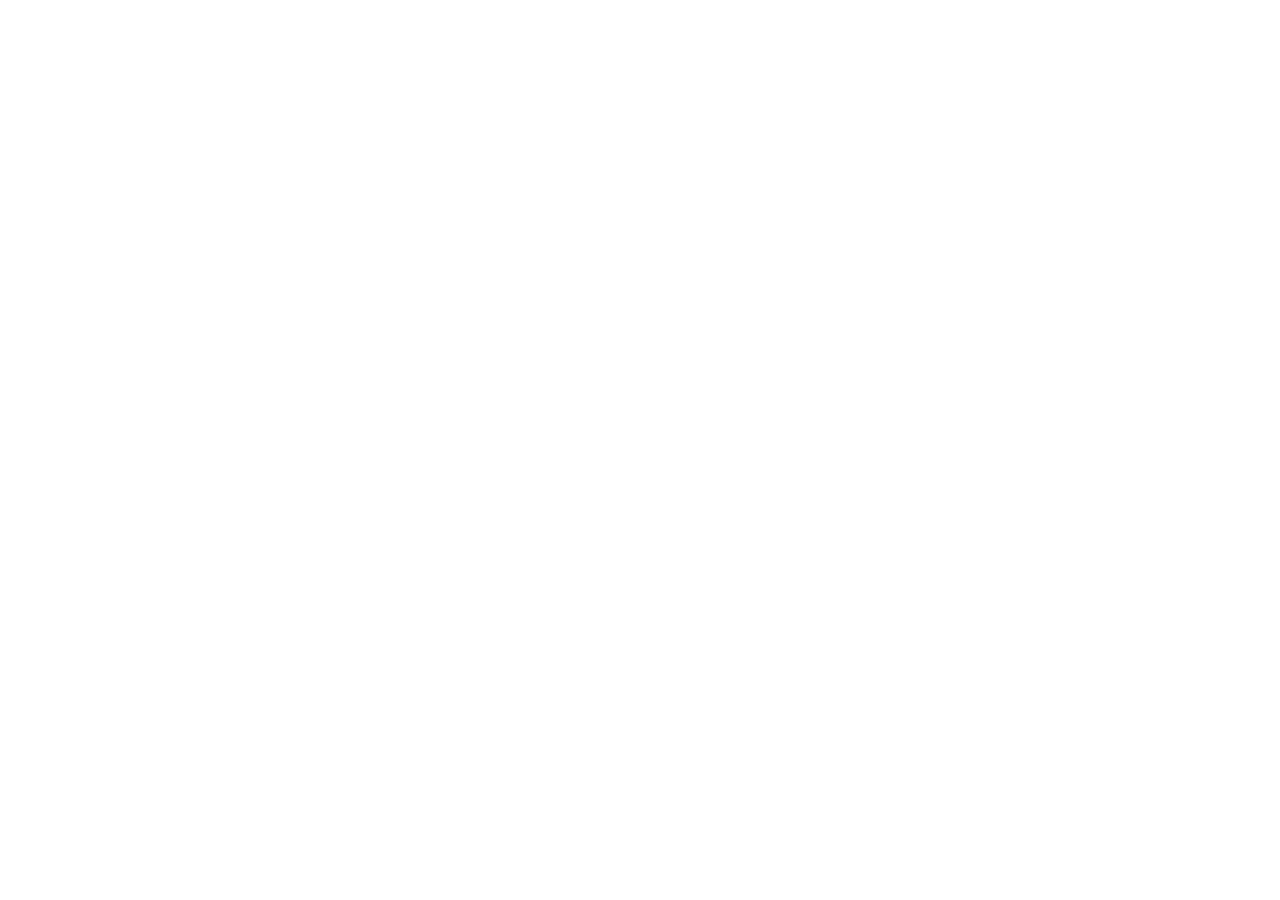
==== index.html @ 185d1888 "改为静汶生日网站(10.26)：全站手机自适应，修复粒子字缺块与倒计时跳转，蛋糕页标题图放大居中，我不喜欢按钮改为逃跑" ====
<!doctype html>
<html lang="zh">

<head>
    <meta charset="UTF-8">
    <meta http-equiv="X-UA-Compatible" content="IE=edge,chrome=1">
    <meta name="viewport" content="width=device-width, initial-scale=1.0">
    <title>静汶 | 生日快乐</title>
    <link rel="stylesheet" type="text/css" href="css/styles.css">
</head>

<body>
    <audio id="bgm" src="./music/2.mp3" autoplay="autoplay" loop="loop"></audio>

    <iframe src="./html/login.html" id="iframepage" scrolling="no" onload="changeFrameHeight()" frameborder="0"
        style="width:100%" marginwidth="0" marginheight="0"></iframe>

    <script>
        // 按iframe内页面实际高度自适应调整外层iframe高度
        function changeFrameHeight() {
            var iframe = document.getElementById('iframepage');
            var h = window.innerHeight;
            try {
                h = iframe.contentWindow.document.body.scrollHeight;
            } catch (e) {
                // 本地以file://方式打开时可能受跨源限制，退回视口高度
            }
            iframe.style.height = h + 'px';
        }
        window.addEventListener('resize', changeFrameHeight);

        // 移动端浏览器会拦截音频自动播放，用户首次点击页面时恢复背景音乐
        document.addEventListener('click', function () {
            var bgm = document.getElementById('bgm');
            if (bgm) {
                bgm.play().catch(function () { });
            }
        }, { once: true });
    </script>
</body>

</html>
---- css/styles.css ----
* {
  box-sizing: border-box;
  margin: 0;
  padding: 0;
  font-weight: 300;
}
body {
  font-family:"Microsoft YaHei";
  color: white;
  font-weight: 300;
}
body ::-webkit-input-placeholder {
  /* WebKit browsers */
  font-family:"Microsoft YaHei";
  color: white;
  font-weight: 300;
}
body :-moz-placeholder {
  /* Mozilla Firefox 4 to 18 */
  font-family:"Microsoft YaHei";
  color: white;
  opacity: 1;
  font-weight: 300;
}
body ::-moz-placeholder {
  /* Mozilla Firefox 19+ */
  font-family:"Microsoft YaHei";
  color: white;
  opacity: 1;
  font-weight: 300;
}
body :-ms-input-placeholder {
  /* Internet Explorer 10+ */
  font-family:"Microsoft YaHei";
  color: white;
  font-weight: 300;
}
.wrapper {
  background: #4169E1;
  background: -webkit-linear-gradient(top left, #4169E1 0%, #4169E1 100%);
  background: linear-gradient(to bottom right, #4169E1 0%, #4169E1 100%);
  background-color:rgba(255,255,255,0.9);
  position: absolute;
  top:0;
  left: 0;
  width: 100%;
  height: 100%;
  overflow: hidden;

}

.wrapper.form-success .container h1 {
  -webkit-transform: translateY(85px);
      -ms-transform: translateY(85px);
          transform: translateY(85px);
}
.container {
  max-width: 600px;
  margin: 0 auto;
  margin-top: 7%;
  padding: 80px 0;
  height: 400px;
  text-align: center;
}
.container h1 {
  font-size: 40px;
  -webkit-transition-duration: 1s;
          transition-duration: 1s;
  -webkit-transition-timing-function: ease-in-put;
          transition-timing-function: ease-in-put;
  font-weight: 200;
}
form {
  padding: 20px 0;
  position: relative;
  z-index: 2;
}
form input {
  -webkit-appearance: none;
     -moz-appearance: none;
          appearance: none;
  outline: 0;
  border: 1px solid rgba(255, 255, 255, 0.4);
  background-color: rgba(255, 255, 255, 0.2);
  width: 250px;
  border-radius: 3px;
  padding: 10px 15px;
  margin: 0 auto 10px auto;
  display: block;
  text-align: center;
  font-family: "Microsoft YaHei";
  font-size: 18px;
  color: white;
  -webkit-transition-duration: 0.25s;
          transition-duration: 0.25s;
  font-weight: 300;
}
form input:hover {
  background-color: rgba(255, 255, 255, 0.4);
}
form input:focus {
  background-color: white;
  width: 300px;
  color: #79A8AE;
}
form button {
  -webkit-appearance: none;
     -moz-appearance: none;
          appearance: none;
  outline: 0;
  background-color: white;
  font-family: "Microsoft YaHei";
  border: 0;
  padding: 10px 15px;
  color: #79A8AE;
  border-radius: 3px;
  width: 250px;
  cursor: pointer;
  font-size: 18px;
  -webkit-transition-duration: 0.25s;
          transition-duration: 0.25s;
}
form button:hover {
  background-color: #f5f7f9;
}
.bg-bubbles {
  position: absolute;
  top: 0;
  left: 0;
  width: 100%;
  height: 100%;
  z-index: 1;
}
.bg-bubbles li {
  position: absolute;
  list-style: none;
  display: block;
  width: 40px;
  height: 40px;
  background-color: rgba(255, 255, 255, 0.15);
  bottom: -160px;
  -webkit-animation: square 30s infinite;
  animation: square 30s infinite;
  -webkit-transition-timing-function: linear;
  transition-timing-function: linear;
}
.bg-bubbles li:nth-child(1) {
  left: 10%;
}
.bg-bubbles li:nth-child(2) {
  left: 20%;
  width: 80px;
  height: 80px;
  -webkit-animation-delay: 2s;
          animation-delay: 2s;
  -webkit-animation-duration: 17s;
          animation-duration: 17s;
}
.bg-bubbles li:nth-child(3) {
  left: 25%;
  -webkit-animation-delay: 4s;
          animation-delay: 4s;
}
.bg-bubbles li:nth-child(4) {
  left: 40%;
  width: 60px;
  height: 60px;
  -webkit-animation-duration: 22s;
          animation-duration: 22s;
  background-color: rgba(255, 255, 255, 0.25);
}
.bg-bubbles li:nth-child(5) {
  left: 70%;
}
.bg-bubbles li:nth-child(6) {
  left: 80%;
  width: 120px;
  height: 120px;
  -webkit-animation-delay: 3s;
          animation-delay: 3s;
  background-color: rgba(255, 255, 255, 0.2);
}
.bg-bubbles li:nth-child(7) {
  left: 32%;
  width: 160px;
  height: 160px;
  -webkit-animation-delay: 7s;
          animation-delay: 7s;
}
.bg-bubbles li:nth-child(8) {
  left: 55%;
  width: 20px;
  height: 20px;
  -webkit-animation-delay: 15s;
          animation-delay: 15s;
  -webkit-animation-duration: 40s;
          animation-duration: 40s;
}
.bg-bubbles li:nth-child(9) {
  left: 25%;
  width: 10px;
  height: 10px;
  -webkit-animation-delay: 2s;
          animation-delay: 2s;
  -webkit-animation-duration: 40s;
          animation-duration: 40s;
  background-color: rgba(255, 255, 255, 0.3);
}
.bg-bubbles li:nth-child(10) {
  left: 90%;
  width: 160px;
  height: 160px;
  -webkit-animation-delay: 11s;
          animation-delay: 11s;
}
@-webkit-keyframes square {
  0% {
    -webkit-transform: translateY(0);
            transform: translateY(0);
  }
  100% {
    -webkit-transform: translateY(-900px) rotate(600deg);
            transform: translateY(-900px) rotate(600deg);
  }
}
@keyframes square {
  0% {
    -webkit-transform: translateY(0);
            transform: translateY(0);
  }
  100% {
    -webkit-transform: translateY(-900px) rotate(600deg);
            transform: translateY(-900px) rotate(600deg);
  }
}

/* 手机端适配 */
@media (max-width: 480px) {
  .container {
    margin-top: 18%;
    padding: 40px 0;
    height: auto;
  }
  .container h1 {
    font-size: 30px;
  }
  form input,
  form button {
    width: 78vw;
    max-width: 250px;
  }
  form input:focus {
    width: 86vw;
    max-width: 300px;
  }
}
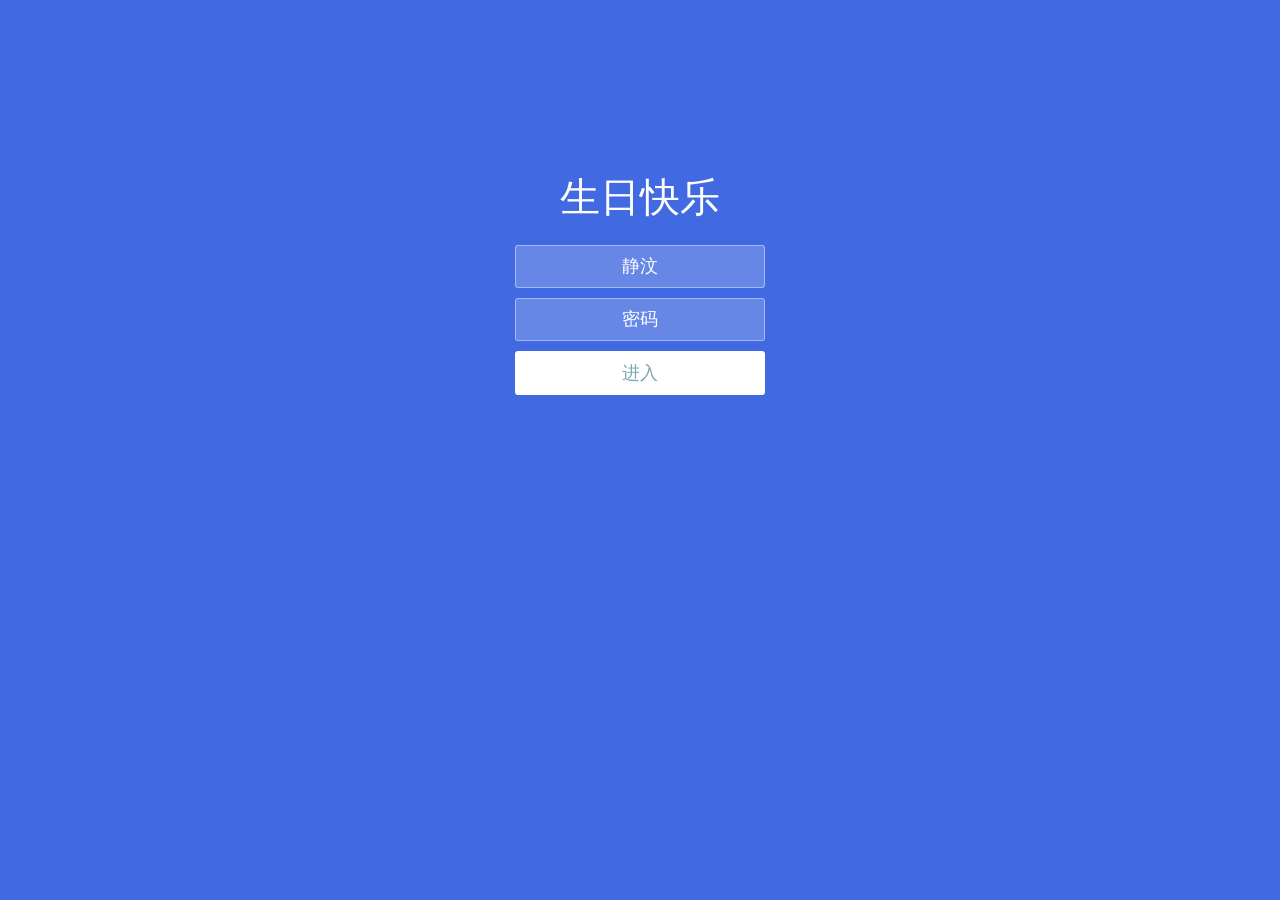
==== commit 073705e5: "feat: 上传初始代码" ====
--- a/index.html
+++ b/index.html
@@ -21,7 +21,11 @@
             var iframe = document.getElementById('iframepage');
             var h = window.innerHeight;
             try {
-                h = iframe.contentWindow.document.body.scrollHeight;
+                var innerH = iframe.contentWindow.document.body.scrollHeight;
+                // 若 iframe 内文档高度小于视口（如内容为 absolute 定位导致高度塌陷），则使用视口高度
+                if (innerH > h) {
+                    h = innerH;
+                }
             } catch (e) {
                 // 本地以file://方式打开时可能受跨源限制，退回视口高度
             }
--- a/css/styles.css
+++ b/css/styles.css
@@ -4,6 +4,15 @@
   margin: 0;
   padding: 0;
   font-weight: 300;
+}
+html,
+body {
+  height: 100%;
+}
+.htmleaf-container {
+  position: relative;
+  width: 100%;
+  height: 100%;
 }
 body {
   font-family:"Microsoft YaHei";
